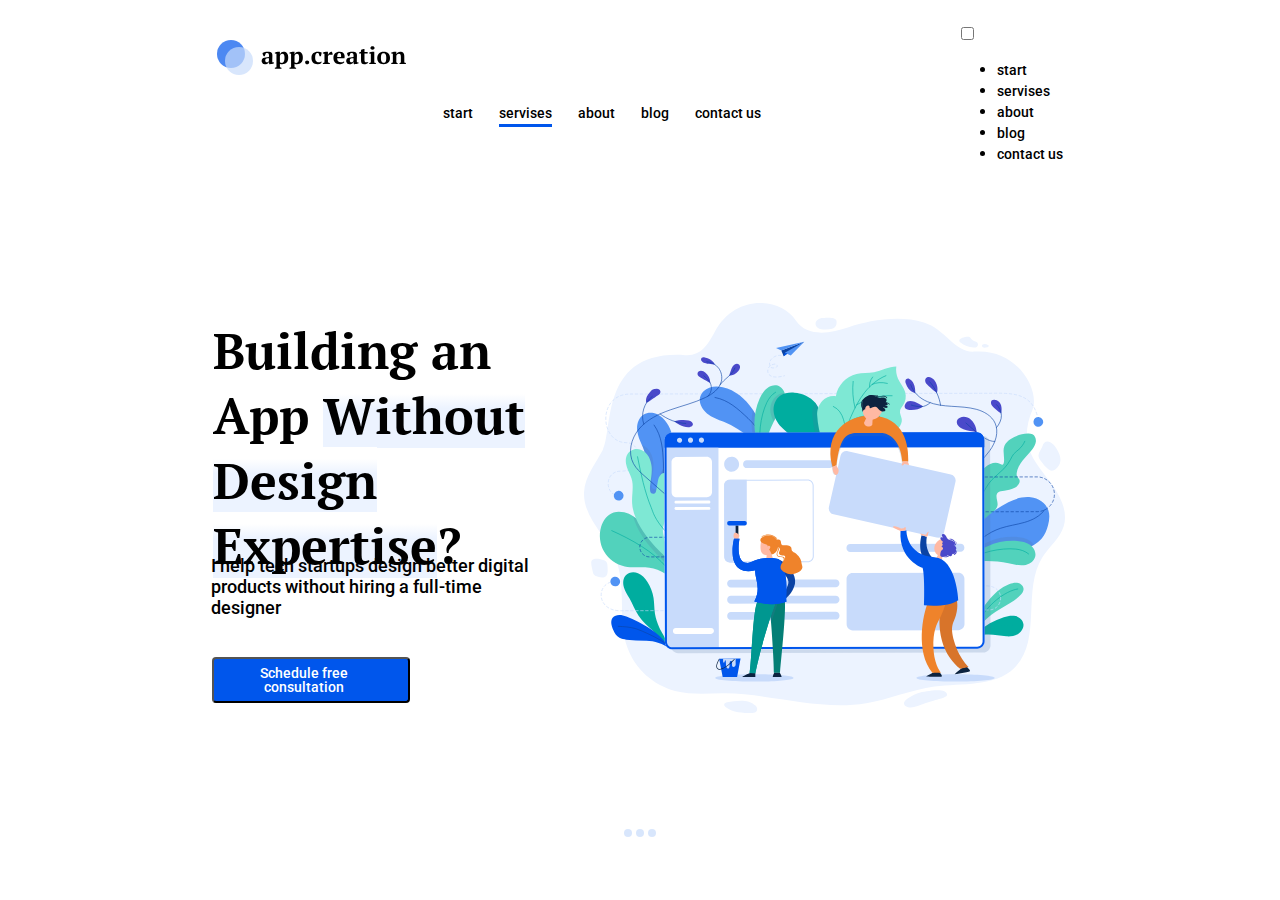
==== index.html @ aef965c9 "Пара" ====
<!DOCTYPE html>
<html lang="en">
     <head>
        <meta charset="UTF-8">
        <title>index.html</title>
        <meta name="viewport" content="width=device-width, initial-scale=1">
        <link rel="stуlesheet" href="./fonts.css">
        <link rel="preconnect" href="https://fonts.googleapis.com">
        <link rel="preconnect" href="https://fonts.gstatic.com" crossorigin>
        <link href="https://fonts.googleapis.com/css2?family=PT+Serif:wght@700&display=swap" rel="stylesheet">  
        <link href="https://fonts.googleapis.com/css2?family=Roboto:wght@400;500&display=swap" rel="stylesheet">
        <link rel="stylesheet" href="./styles.css">
     </head>
<body>
       <div class="wrapper">
        <header class="header">
          <div class="logo"></div>
           <nav class="menu">
            <a class="menu__item" href="#">start</a>
            <a class="menu__item menu__item_active" href="#">servises</a>
            <a class="menu__item" href="#">about</a>
            <a class="menu__item" href="#">blog</a>
            <a class="menu__item" href="#">contact us</a>
        </nav>
       <div class="container"></div>
       <div class="hamburger-menu">
            <input id="menu__toggle" type="checkbox" />
            <label class="menu__btn" for="menu__toggle">
              <span></span>
            </label>
         <ul class="menu__box">
            <li><a class="menu__item" href="#">start</a></li>
            <li><a class="menu__item" href="#">servises</a></li>
            <li><a class="menu__item" href="#">about</a></li>
            <li><a class="menu__item" href="#">blog</a></li>
            <li><a class="menu__item" href="#">contact us</a></li>
          </ul> 
          </div>
          </header>
      <section class="main">
                <h1 class="main__title"> 
                    Building an App
                    <span class="main__title-text_highlight">
                        Without Design Expertise</span>?
                </h1>
                <p class="main__subtitle">I help tech startups design better digital products without hiring a full-time designer</p>
                <button class="main__button">Schedule free consultation</button>
            </main>
          </section>
         <div class="points"></div>
    </div>
    </div>
    </body>
</html>
---- fonts.css ----
@font-face {
    font-family: 'pt_serifbold';
    src: url('fonts/ptserif-bold-webfont.woff') format('woff');
    font-weight: normal;
    font-style: normal;
    
}
---- styles.css ----
body {
  margin: 0;
}

.container { 
overflow: hidden; 
}

element.stules {
  width: 32px;
  height: 198px;
  margin: 0 auto;
  margin-bottom: 0;
}

.wrapper {
  margin: 0 auto;
  width: 79.5%;
  font-family: Roboto;
}

.header {
  display: flex;
  padding: 40px 0px;
  justify-content: space-between;
  margin-bottom: 27px;
}

.logo {
  width: 190px;
  height: 35px;
  background: url('img/logo.svg');
}


.menu {
  display: flex;
  align-items: center;
} 

.menu__item {
  position: relative;
  margin-right: 27px;
  left: 0;
  font: 500 18px/21px Roboto, arial, helvetica, sans-serif;
  color: #000;
  text-decoration: none;
}

.menu__item:last-child {
  margin: 0;
  margin-right: 4px;
}

.menu__item_active::after {
  position: absolute;
  display: block;
  content: "";
  width: 100%;
  height: 3px;
  background: #0056EC;
}

.menu__item:after {
  position: absolute;
  display: block;
  content: "";
  height: 3px;
  background: #0056EC;
  opacity: 0;
  transition: opacity .5s;
}

.menu__item:hover {
  opacity: 0.5;
}

.menu__item:hover:after, .menu__item_active:after {
  opacity: 1;
}

.main {
  background: 98.5% 0 url(img/mainimg.svg);
  background-repeat: no-repeat;
  padding-right: 58.8%;
  width: 42%;
  height: 657px;
}

.main__title {
  margin: 0;
  font: 700 66px/87px PT Serif, arial, helvetica, sans-serif;
  padding: 74px 0 76px;
  height: 220px;
}

.main__subtitle {
  margin: 0;
  margin-top: 5px;
  width: 66%;
  font-size: 22px;
  line-height: 26px;
  font: 400 22px/23px Roboto, arial, helvetica, sans-serif;
}

.main__title-text_highlight {
  background: linear-gradient(to top, rgb(236 243 255) 0%, rgb(236 243 255) 60%, rgb(255 255 255) 82% 100%);
}

.main__button {
  margin-bottom: 0;
  display: inline-block;
  font: 500 18px/14px Roboto, arial, helvetica, sans-serif;
  color: #fff;
  background: #0056EC;
  padding: 6px 32px 6px 22px;
  text-decoration: none; 
  border-radius: 4px;
  margin:41px -3px;
  height: 62px;
}

.points {
  width: 32px;
  height: 8px;
  margin: 0 auto;
  margin-top: 134px;
  background: center no-repeat url(img/group.svg);
}

@media (max-width: 1366px) {
 
  .wrapper {
    margin: 0 auto;
    width: 85.5%;
    font-family: Roboto;
}

 .header {
    display: flex;
    padding: 24px 0 0px;
    justify-content: space-between;
    margin-bottom: 122px;
        
  }
 
  .menu {
    display: none;
    align-items: center;
  } 

   .logo {
     display: block;
     margin-left: 124px;
     margin-top: 16px;
  }

    .menu {
    display: flex;
    align-items: center;
  } 
    
    .menu__item {
      position: relative;
      margin-right: 26px;
      margin-top: 22px;
      left: 0;
      font: 500 14px/21px Roboto, arial, helvetica, sans-serif;
      color: #000;
      text-decoration: none;
   }
    
    .menu__item:last-child {
      margin: 0;
      margin-right: 124px;
      margin-top: 22px;
    }
    
    .menu__item_active::after {
      position: absolute;
      display: block;
      content: "";
      width: 100%;
      height: 3px;
      background: #0056EC;
    }
    
    .menu__item:after {
      position: absolute;
      display: block;
      content: "";
      /* width: 100%; */
      height: 3px;
      background: #0056EC;
      opacity: 0;
      transition: opacity .5s;
    
    }
    .menu__item:hover {
      opacity: 0.5;
    }
    
    .menu__item:hover:after, .menu__item_active:after {
      opacity: 1;
    }

    .main {
      background: 88.5% 0 url(img/mainimg.svg);
      background-repeat: no-repeat;
      background-size: 38.6%;
      padding-right: 71.8%;
      margin-top: 118px;
      margin-left: -186px;
      height: 434px;
    }

   .main__title {
      margin: 0;
      font: 700 50px/65px PT Serif, arial, helvetica, sans-serif;
      padding: 15px 0 0;
      height: 120px;
      margin-top: 58px;
      margin-left: 306px;
      width: 80%;
    
    }

    .main__subtitle {
      margin: 0;
      margin-top: 117px;
      margin-left: 304px;
     width: 72%;
     font-size: 22px;
     line-height: 26px;
     font: 500 18px/21px Roboto, arial, helvetica, sans-serif;
  }

  .main__title-text_highlight {
    background: linear-gradient(to top, rgb(236 243 255) 0%, rgb(236 243 255) 60%, rgb(255 255 255) 82% 100%);
}

  .main__button {
    margin-bottom: 0;
    
    display: inline-block;
    font: 500 14px/14px Roboto, arial, helvetica, sans-serif;
    color: #fff;
    background: #0056EC;
    padding: 6px 26px 6px 12px;
    text-decoration: none; 
    border-radius: 4px;
    margin:39px -44px;
    margin-left: 305px;
    height: 46px;
  }
  
  .points {
    width: 32px;
    height: 8px;
    margin: 0 auto;
    margin-top: 92px;
    background: center no-repeat url(img/group.svg);
  }
  
}

@media (max-width: 1024px) {
  .menu {
       display: none;
       align-items: center;
   } 

   .wrapper {
    margin: 0 auto;
    width: 85.5%;
    font-family: Roboto;
}

  .header {
    display: flex;
    padding: 24px 0 0px;
    justify-content: space-between;
    margin-bottom: 10px;
        
   }
 
  .logo {
    display: block;
    background-size: 100%;
    background-repeat: no-repeat;
    margin-left: -28px;
    margin-top: 17px; 
    }

     .menu {
      display: flex;
      align-items: center;
    } 
    
    .menu__item {
      position: relative;
      margin-right: 20px;
      margin-top: 17px;
      left: 0;
      font: 500 16px/21px Roboto, arial, helvetica, sans-serif;
      color: #000;
      text-decoration: none;
    }
    
    .menu__item:last-child {
      margin: 0;
      margin-right: -38px;
      margin-top: 17px;
    }
    
    .menu__item_active::after {
      position: absolute;
      display: block;
      content: "";
      width: 100%;
      height: 3px;
      background: #0056EC;
    }
    
    .menu__item:after {
      position: absolute;
      display: block;
      content: "";
      /* width: 100%; */
      height: 3px;
      background: #0056EC;
      opacity: 0;
      transition: opacity .5s;
    
    }
    .menu__item:hover {
      opacity: 0.5;
    }
    
    .menu__item:hover:after, .menu__item_active:after {
      opacity: 1;
    }

    .main {
      background: 88.5% 0 url(img/mainimg.svg);
      background-repeat: no-repeat;
      background-size: 52.4%;
      padding-right: 71.8%;
      margin-top: 118px;
      margin-left: -28px;
      height: 434px;
    }

   .main__title {
      margin: 0;
      font: 700 50px/66px PT Serif, arial, helvetica, sans-serif;
      padding: 18px 0 0 0;
      height: 20px;
      margin-top: 118px;
      margin-left: 3px;
      width: 120%;
    
    }

    .main__subtitle {
      margin: 0;
      margin-top: 218px;
      margin-left: 0px;
      width: 96.8%;
      font-size: 18px;
      line-height: 26px;
      font: 500 18px/20px Roboto, arial, helvetica, sans-serif;
  }

  .main__title-text_highlight {
    background: linear-gradient(to top, rgb(236 243 255) 0%, rgb(236 243 255) 60%, rgb(255 255 255) 82% 100%);
}

  .main__button {
    margin-bottom: 0;
    
    display: inline-block;
    font: 500 13.6px/14px Roboto, arial, helvetica, sans-serif;
    color: #fff;
    background: #0056EC;
    padding: 2px 0 0 0;
    text-decoration: none; 
    border-radius: 4px;
    margin:39px 0;
    margin-left: 0;
    height: 44px;
    width: 57%;
  }
  
  .points {
    width: 32px;
    height: 8px;
    margin: 0 auto;
    margin-top: 90px;
    margin-left: 420px;
    background: center no-repeat url(img/group.svg);
  }
  
}

  @media (max-width: 768px) {
    .menu {
         display: none;
     } 

     /*скрываем чекбокс */ 
     #menu__toggle {
       opacity: 0;
     }
      
  /*стилизуем кнопку */ 
   .menu__btn {
    display: flex;  /*используем flex для центрирования содержимого */
    align-items: center;  /* центрируем содержимое кнопки */ 
    position: fixed;
    top: 24px;
    left: 708px;
    width: 26px;
    height: 26px;
    cursor: pointer;
    z-index: 1; 
  }
  /*добавляем "гамбургер" */
  .menu__btn > span,
  .menu__btn > span::before,
  .menu__btn > span::after {
    display: block;
    position: absolute;
    width: 100%;
    height: 3px;
    background-color: #6509fa;
  }
  .menu__btn > span::before {
    content: '';
    top: -8px;
  }
  .menu__btn > span::after {
    content: '';
    top: 8px;
  }

  /* контейнер меню */
.menu__box {
  display: block;
  position: fixed;
  visibility: hidden;
  top: 0;
  margin-right: 50px;
  left: -100%;
  width: 230px;
  height: 100%;
  margin: 0;
  padding: 50px 30px;
  list-style: none;
  text-align: center;
  background-color: #ECEFF1;
  box-shadow: 1px 0px 1px 4px rgba(67, 10, 0, 0.2);
}

/* элементы меню */
.menu__item {
  display: block;
  padding: 12px 30px 10px 10px;
  color: #933;
  font-family: 'Roboto', sans-serif;
  font-size: 30px;
  font-weight: 600;
  text-decoration: none;
}
.menu__item:hover {
  background-color: #CFD8DC;
}

#menu__toggle:checked ~ .menu__btn > span {
  transform: rotate(45deg);
}
#menu__toggle:checked ~ .menu__btn > span::before {
  top: 0;
  transform: rotate(0);
}
#menu__toggle:checked ~ .menu__btn > span::after {
  top: 0;
  transform: rotate(90deg);
}
#menu__toggle:checked ~ .menu__box {
  visibility: visible;
  left: 0;
}

     .wrapper {
      margin: 0 auto;
      width: 85.5%;
      font-family: Roboto;
  }
  
    .header {
      display: flex;
      padding: 4px 0 0px;
      justify-content: space-between;
      margin-bottom: 10px; /* Изменение */
          
     }
   
    .logo {
      display: block;
  
      background-size: 100%;
      background-repeat: no-repeat;
      margin-left: -28px;
      margin-top: 17px;
      }
  
      .main {
        background: 88.5% 0 url(img/mainimg.svg);
        background-repeat: no-repeat;
        background-size: 46%;
        padding-right: 71.8%;
        margin-top: 78px;
        margin-left: -28px;
        height: 434px;
      }
  
     .main__title {
        margin: 0;
        font: 700 35px/46px PT Serif, arial, helvetica, sans-serif;
        padding: 10px 0 0 0;
        height: 10px;
        margin-top: 58px;
        margin-left: 3px;
        width: 100%;
      
      }
  
      .main__subtitle {
        margin: 0;
        margin-top: 158px;
        margin-left: 0px;
        width: 96.8%;
        font-size: 18px;
        line-height: 26px;
        font: 500 13px/20px Roboto, arial, helvetica, sans-serif;
    }
  
    .main__title-text_highlight {
      background: linear-gradient(to top, rgb(236 243 255) 0%, rgb(236 243 255) 60%, rgb(255 255 255) 82% 100%);
  }
  
    .main__button {
      margin-bottom: 0;
      
      display: inline-block;
      font: 500 13.6px/14px Roboto, arial, helvetica, sans-serif;
      color: #fff;
      background: #0056EC;
      padding: 2px 0 0 0;
      text-decoration: none; 
      border-radius: 4px;
      margin:39px 0;
      margin-left: 0;
      height: 44px;
      width: 67%;
    }
    
    .points {
      width: 32px;
      height: 8px;
      margin: 0 auto;
      margin-top: 90px;
      margin-left: 420px;
      background: center no-repeat url(img/group.svg);
    }
    
  }

@media (max-width: 375px) {
 .menu {
      display: none;
      align-items: center;
  } 

 /*скрываем чекбокс */ 
#menu__toggle {
  opacity: 0;
}

/* стилизуем кнопку */ 
.menu__btn {
  display: flex; /* используем flex для центрирования содержимого */
  align-items: center;  /* центрируем содержимое кнопки */ 
  position: fixed;
  top: 24px;
  left: 326px;
  width: 26px;
  height: 26px;
  cursor: pointer;
  z-index: 1;
}

/* добавляем "гамбургер" */
.menu__btn > span,
.menu__btn > span::before,
.menu__btn > span::after {
  display: block;
  position: absolute;
  width: 100%;
  height: 3px;
  background-color: #6509fa;
}

.menu__btn > span::before {
  content: '';
  top: -8px;

}

.menu__btn > span::after {
  content: '';
  top: 8px;
}

/* контейнер меню */
.menu__box {
  display: block;
  position: fixed;
  visibility: hidden;
  top: 0;
  left: -100%;
  width: 300px;
  height: 60%;
  margin: 0;
  padding: 60px 0;
  list-style: none;
  text-align: center;
  background-color: #ECEFF1;
  box-shadow: 1px 0px 6px rgba(0, 0, 0, .2);
}

.menu__item {
  display: block;
  padding: 12px 120px 10px 10px;
  color: #333;
  font-family: 'Roboto', sans-serif;
  font-size: 30px;
  font-weight: 500;
  text-decoration: none;
  left: 37px;
}

.menu__item:hover {
  background-color: #CFD8DC;
}

#menu__toggle:checked ~ .menu__btn > span {
  transform: rotate(45deg);
}
#menu__toggle:checked ~ .menu__btn > span::before {
  top: 0;
  transform: rotate(0);
}
#menu__toggle:checked ~ .menu__btn > span::after {
  top: 0;
  transform: rotate(90deg);
}
#menu__toggle:checked ~ .menu__box {
  visibility: visible;
  left: 0;
}

  .wrapper {
      margin: 0 auto;
      width: 95.5%;
      font-family: Roboto;
  }

  .header {
      display: flex;
      padding: 24px 0 0px;
      justify-content: space-between;
      margin-bottom: 28px;
     }

  .logo {
      width: 190px;
      height: 35px;
      background: url('img/logocr.svg');
      background-repeat: no-repeat;
      margin-left: 15px;
    }
  
   .main {
      text-align: center;
      background: url(img/mainimg.svg);
      padding: 74% 0 0;
      background-repeat: no-repeat;
      background-position: top center;
      background-size: 76%;
      margin-top: 28px;
      padding-right: 36.2%;
      margin-left: -5px;
      width: 239px;
      height: 280px;
    }
      .main__title {
          margin-bottom: 44px;
          padding: 74% 0 0;
          font: bold 30px/39px PT Serif, arial, helvetica, sans-serif;
          padding: 0px 51px 32px 57px;
          margin-top: -4px;
          margin-left: -10px;
          width: 280px;
          height: 32px;
      }
      
      .main__subtitle {
          margin-bottom: 25px;
          margin-top: 0px;
          width: 100%;
          padding: 41px 47px 0 67px;
          font-size: 22px;
          line-height: 26px;
          font: 500 16px/19px Roboto, arial, helvetica, sans-serif;
      }
      
      .main__title-text_highlight {
          background: linear-gradient(to top, rgb(236 243 255) 0%, rgb(236 243 255) 60%, rgb(255 255 255) 82% 100%);
      }
      
      .main__button {
          margin-bottom: 0;
          padding: 74% 0 0;
          font: 400 14px/16px Roboto, arial, helvetica, sans-serif;
          color: #fff;
          background: #0056EC;
          padding: 6px 24px 6px 14px;
          text-decoration: none; 
          border-radius: 4px;
          margin: 0 -9px;
          height: 42px;
          position: relative;
          top:2px; 
          left: 65px;
      }
      
      .points {
          display: none
      }
   
  }
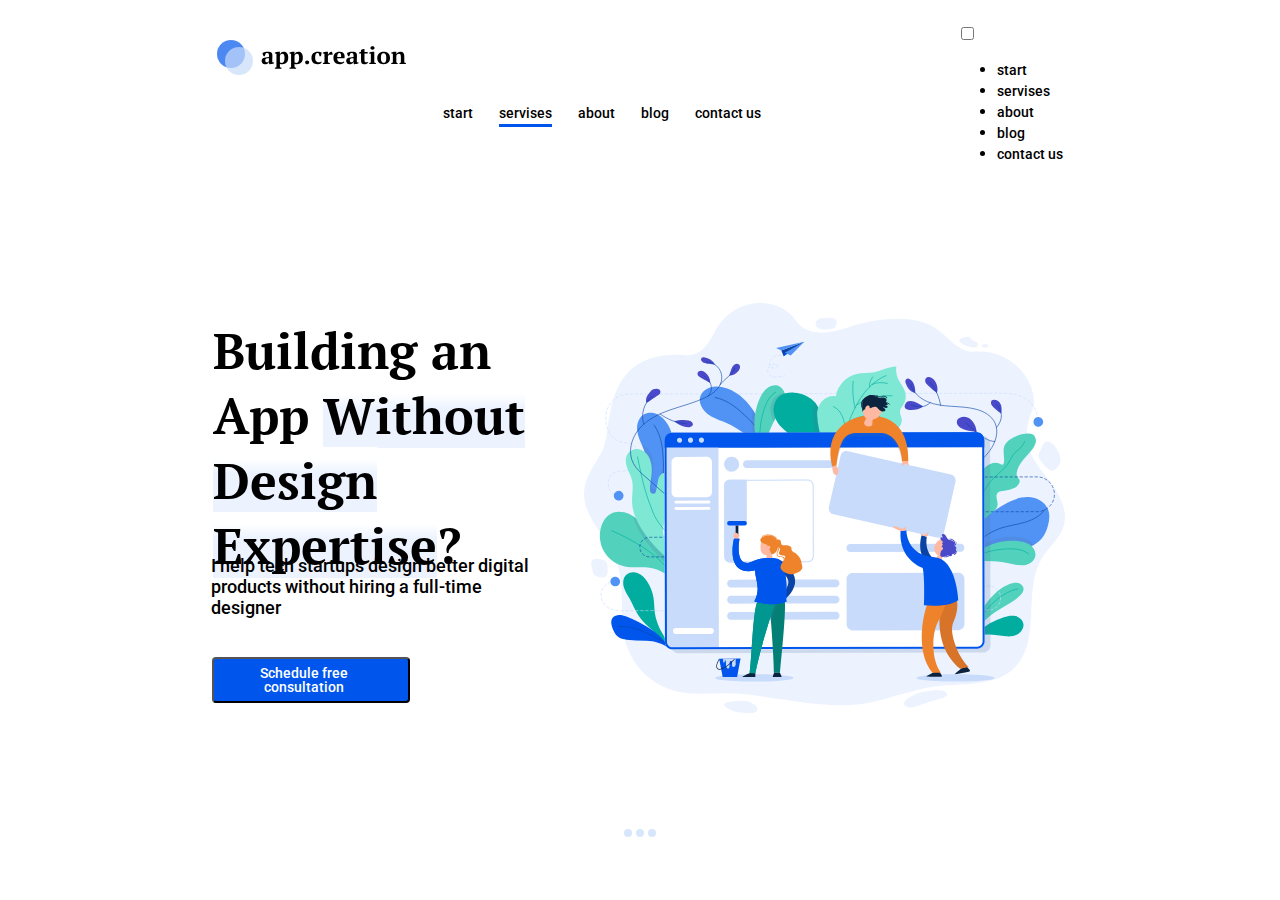
==== commit f42ab948: "Update index.html" ====
--- a/index.html
+++ b/index.html
@@ -28,7 +28,7 @@
             <label class="menu__btn" for="menu__toggle">
               <span></span>
             </label>
-         <ul class="menu__box">
+         <ul class="menu__box ">
             <li><a class="menu__item" href="#">start</a></li>
             <li><a class="menu__item" href="#">servises</a></li>
             <li><a class="menu__item" href="#">about</a></li>
--- a/styles.css
+++ b/styles.css
@@ -584,7 +584,7 @@
   } 
 
  /*скрываем чекбокс */ 
-#menu__toggle {
+    #menu__toggle {
   opacity: 0;
 }
 
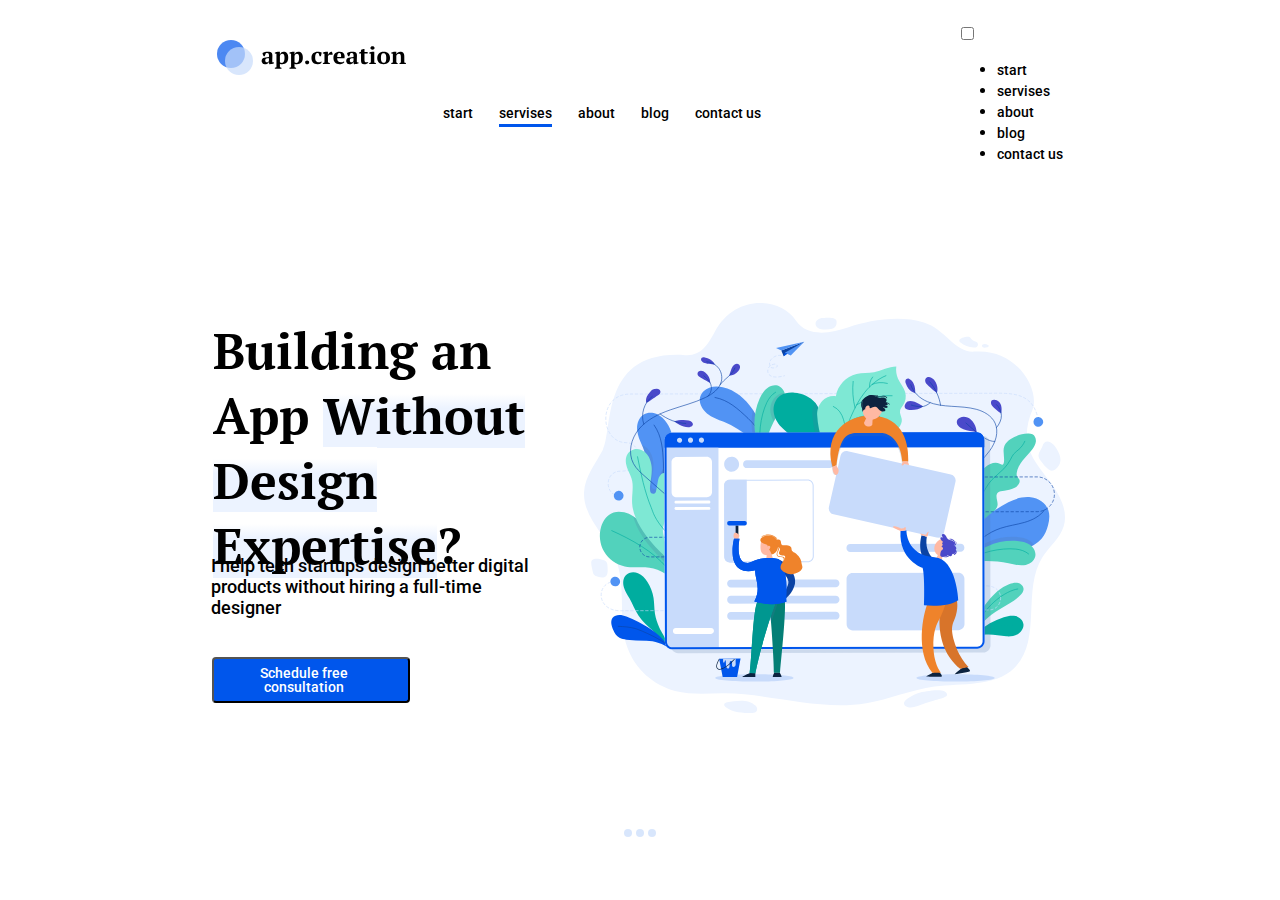
==== commit 9e69ac5d: "Update index.html" ====
--- a/index.html
+++ b/index.html
@@ -28,7 +28,7 @@
             <label class="menu__btn" for="menu__toggle">
               <span></span>
             </label>
-         <ul class="menu__box ">
+         <ul class="menu__box">
             <li><a class="menu__item" href="#">start</a></li>
             <li><a class="menu__item" href="#">servises</a></li>
             <li><a class="menu__item" href="#">about</a></li>
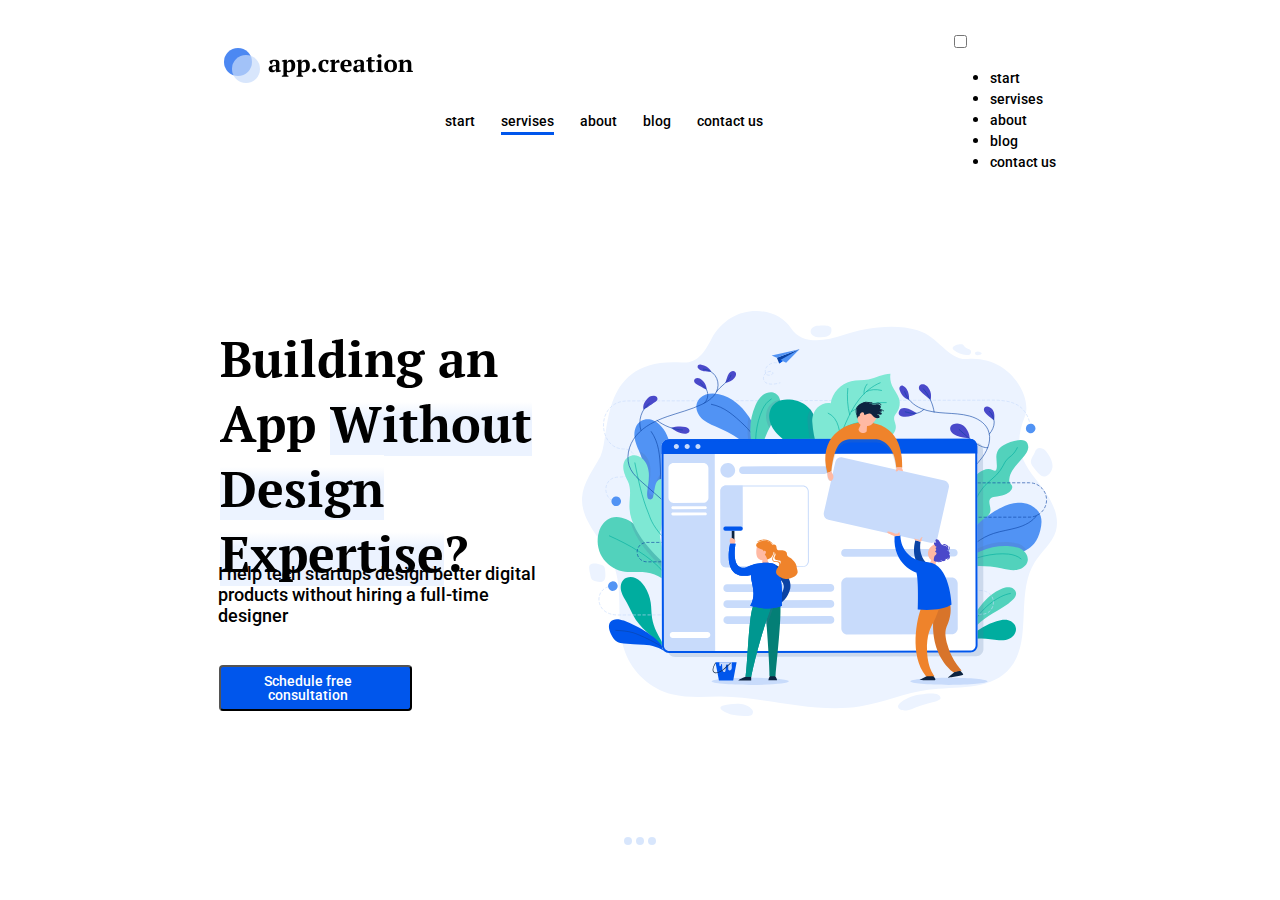
==== commit 18e73f69: "111" ====
--- a/index.html
+++ b/index.html
@@ -1,7 +1,7 @@
 <!DOCTYPE html>
 <html lang="en">
      <head>
-        <meta charset="UTF-8">
+       <meta charset="UTF-8">
         <title>index.html</title>
         <meta name="viewport" content="width=device-width, initial-scale=1">
         <link rel="stуlesheet" href="./fonts.css">
@@ -36,7 +36,7 @@
             <li><a class="menu__item" href="#">contact us</a></li>
           </ul> 
           </div>
-          </header>
+         </header>
       <section class="main">
                 <h1 class="main__title"> 
                     Building an App
--- a/fonts.css
+++ b/fonts.css
@@ -3,5 +3,25 @@
     src: url('fonts/ptserif-bold-webfont.woff') format('woff');
     font-weight: normal;
     font-style: normal;
-    
+}
+
+@font-face {
+    font-family: 'pt_serifbold_italic';
+    src: url('ptserif-bolditalic-webfont.woff') format('woff');
+    font-weight: normal;
+    font-style: normal;
+}
+@font-face {
+    font-family: 'pt_serifitalic';
+    src: url('ptserif-italic-webfont.woff') format('woff');
+    font-weight: normal;
+    font-style: normal;
+
+}
+
+@font-face {
+    font-family: 'pt_serifregular';
+    src: url('ptserif-regular-webfont.woff') format('woff');
+    font-weight: normal;
+    font-style: normal;
 }--- a/styles.css
+++ b/styles.css
@@ -1,753 +1,754 @@
-body {
-  margin: 0;
-}
-
-.container { 
-overflow: hidden; 
-}
-
-element.stules {
-  width: 32px;
-  height: 198px;
-  margin: 0 auto;
-  margin-bottom: 0;
-}
-
-.wrapper {
-  margin: 0 auto;
-  width: 79.5%;
-  font-family: Roboto;
-}
-
-.header {
-  display: flex;
-  padding: 40px 0px;
-  justify-content: space-between;
-  margin-bottom: 27px;
-}
-
-.logo {
-  width: 190px;
-  height: 35px;
-  background: url('img/logo.svg');
-}
-
-
-.menu {
-  display: flex;
-  align-items: center;
-} 
-
-.menu__item {
-  position: relative;
-  margin-right: 27px;
-  left: 0;
-  font: 500 18px/21px Roboto, arial, helvetica, sans-serif;
-  color: #000;
-  text-decoration: none;
-}
-
-.menu__item:last-child {
-  margin: 0;
-  margin-right: 4px;
-}
-
-.menu__item_active::after {
-  position: absolute;
-  display: block;
-  content: "";
-  width: 100%;
-  height: 3px;
-  background: #0056EC;
-}
-
-.menu__item:after {
-  position: absolute;
-  display: block;
-  content: "";
-  height: 3px;
-  background: #0056EC;
-  opacity: 0;
-  transition: opacity .5s;
-}
-
-.menu__item:hover {
-  opacity: 0.5;
-}
-
-.menu__item:hover:after, .menu__item_active:after {
-  opacity: 1;
-}
-
-.main {
-  background: 98.5% 0 url(img/mainimg.svg);
-  background-repeat: no-repeat;
-  padding-right: 58.8%;
-  width: 42%;
-  height: 657px;
-}
-
-.main__title {
-  margin: 0;
-  font: 700 66px/87px PT Serif, arial, helvetica, sans-serif;
-  padding: 74px 0 76px;
-  height: 220px;
-}
-
-.main__subtitle {
-  margin: 0;
-  margin-top: 5px;
-  width: 66%;
-  font-size: 22px;
-  line-height: 26px;
-  font: 400 22px/23px Roboto, arial, helvetica, sans-serif;
-}
-
-.main__title-text_highlight {
-  background: linear-gradient(to top, rgb(236 243 255) 0%, rgb(236 243 255) 60%, rgb(255 255 255) 82% 100%);
-}
-
-.main__button {
-  margin-bottom: 0;
-  display: inline-block;
-  font: 500 18px/14px Roboto, arial, helvetica, sans-serif;
-  color: #fff;
-  background: #0056EC;
-  padding: 6px 32px 6px 22px;
-  text-decoration: none; 
-  border-radius: 4px;
-  margin:41px -3px;
-  height: 62px;
-}
-
-.points {
-  width: 32px;
-  height: 8px;
-  margin: 0 auto;
-  margin-top: 134px;
-  background: center no-repeat url(img/group.svg);
-}
-
-@media (max-width: 1366px) {
- 
-  .wrapper {
-    margin: 0 auto;
-    width: 85.5%;
-    font-family: Roboto;
-}
-
- .header {
-    display: flex;
-    padding: 24px 0 0px;
-    justify-content: space-between;
-    margin-bottom: 122px;
-        
-  }
- 
-  .menu {
-    display: none;
-    align-items: center;
-  } 
-
-   .logo {
-     display: block;
-     margin-left: 124px;
-     margin-top: 16px;
-  }
-
-    .menu {
-    display: flex;
-    align-items: center;
-  } 
-    
-    .menu__item {
-      position: relative;
-      margin-right: 26px;
-      margin-top: 22px;
-      left: 0;
-      font: 500 14px/21px Roboto, arial, helvetica, sans-serif;
-      color: #000;
-      text-decoration: none;
-   }
-    
-    .menu__item:last-child {
-      margin: 0;
-      margin-right: 124px;
-      margin-top: 22px;
-    }
-    
-    .menu__item_active::after {
-      position: absolute;
-      display: block;
-      content: "";
-      width: 100%;
-      height: 3px;
-      background: #0056EC;
-    }
-    
-    .menu__item:after {
-      position: absolute;
-      display: block;
-      content: "";
-      /* width: 100%; */
-      height: 3px;
-      background: #0056EC;
-      opacity: 0;
-      transition: opacity .5s;
-    
-    }
-    .menu__item:hover {
-      opacity: 0.5;
-    }
-    
-    .menu__item:hover:after, .menu__item_active:after {
-      opacity: 1;
-    }
-
-    .main {
-      background: 88.5% 0 url(img/mainimg.svg);
-      background-repeat: no-repeat;
-      background-size: 38.6%;
-      padding-right: 71.8%;
-      margin-top: 118px;
-      margin-left: -186px;
-      height: 434px;
-    }
-
-   .main__title {
-      margin: 0;
-      font: 700 50px/65px PT Serif, arial, helvetica, sans-serif;
-      padding: 15px 0 0;
-      height: 120px;
-      margin-top: 58px;
-      margin-left: 306px;
-      width: 80%;
-    
-    }
-
-    .main__subtitle {
-      margin: 0;
-      margin-top: 117px;
-      margin-left: 304px;
-     width: 72%;
-     font-size: 22px;
-     line-height: 26px;
-     font: 500 18px/21px Roboto, arial, helvetica, sans-serif;
-  }
-
-  .main__title-text_highlight {
-    background: linear-gradient(to top, rgb(236 243 255) 0%, rgb(236 243 255) 60%, rgb(255 255 255) 82% 100%);
-}
-
-  .main__button {
-    margin-bottom: 0;
-    
-    display: inline-block;
-    font: 500 14px/14px Roboto, arial, helvetica, sans-serif;
-    color: #fff;
-    background: #0056EC;
-    padding: 6px 26px 6px 12px;
-    text-decoration: none; 
-    border-radius: 4px;
-    margin:39px -44px;
-    margin-left: 305px;
-    height: 46px;
-  }
-  
-  .points {
-    width: 32px;
-    height: 8px;
-    margin: 0 auto;
-    margin-top: 92px;
-    background: center no-repeat url(img/group.svg);
-  }
-  
-}
-
-@media (max-width: 1024px) {
-  .menu {
-       display: none;
-       align-items: center;
-   } 
-
-   .wrapper {
-    margin: 0 auto;
-    width: 85.5%;
-    font-family: Roboto;
-}
-
-  .header {
-    display: flex;
-    padding: 24px 0 0px;
-    justify-content: space-between;
-    margin-bottom: 10px;
-        
-   }
- 
-  .logo {
-    display: block;
-    background-size: 100%;
-    background-repeat: no-repeat;
-    margin-left: -28px;
-    margin-top: 17px; 
-    }
-
-     .menu {
-      display: flex;
-      align-items: center;
-    } 
-    
-    .menu__item {
-      position: relative;
-      margin-right: 20px;
-      margin-top: 17px;
-      left: 0;
-      font: 500 16px/21px Roboto, arial, helvetica, sans-serif;
-      color: #000;
-      text-decoration: none;
-    }
-    
-    .menu__item:last-child {
-      margin: 0;
-      margin-right: -38px;
-      margin-top: 17px;
-    }
-    
-    .menu__item_active::after {
-      position: absolute;
-      display: block;
-      content: "";
-      width: 100%;
-      height: 3px;
-      background: #0056EC;
-    }
-    
-    .menu__item:after {
-      position: absolute;
-      display: block;
-      content: "";
-      /* width: 100%; */
-      height: 3px;
-      background: #0056EC;
-      opacity: 0;
-      transition: opacity .5s;
-    
-    }
-    .menu__item:hover {
-      opacity: 0.5;
-    }
-    
-    .menu__item:hover:after, .menu__item_active:after {
-      opacity: 1;
-    }
-
-    .main {
-      background: 88.5% 0 url(img/mainimg.svg);
-      background-repeat: no-repeat;
-      background-size: 52.4%;
-      padding-right: 71.8%;
-      margin-top: 118px;
-      margin-left: -28px;
-      height: 434px;
-    }
-
-   .main__title {
-      margin: 0;
-      font: 700 50px/66px PT Serif, arial, helvetica, sans-serif;
-      padding: 18px 0 0 0;
-      height: 20px;
-      margin-top: 118px;
-      margin-left: 3px;
-      width: 120%;
-    
-    }
-
-    .main__subtitle {
-      margin: 0;
-      margin-top: 218px;
-      margin-left: 0px;
-      width: 96.8%;
-      font-size: 18px;
-      line-height: 26px;
-      font: 500 18px/20px Roboto, arial, helvetica, sans-serif;
-  }
-
-  .main__title-text_highlight {
-    background: linear-gradient(to top, rgb(236 243 255) 0%, rgb(236 243 255) 60%, rgb(255 255 255) 82% 100%);
-}
-
-  .main__button {
-    margin-bottom: 0;
-    
-    display: inline-block;
-    font: 500 13.6px/14px Roboto, arial, helvetica, sans-serif;
-    color: #fff;
-    background: #0056EC;
-    padding: 2px 0 0 0;
-    text-decoration: none; 
-    border-radius: 4px;
-    margin:39px 0;
-    margin-left: 0;
-    height: 44px;
-    width: 57%;
-  }
-  
-  .points {
-    width: 32px;
-    height: 8px;
-    margin: 0 auto;
-    margin-top: 90px;
-    margin-left: 420px;
-    background: center no-repeat url(img/group.svg);
-  }
-  
-}
-
-  @media (max-width: 768px) {
-    .menu {
-         display: none;
-     } 
-
-     /*скрываем чекбокс */ 
-     #menu__toggle {
-       opacity: 0;
-     }
-      
-  /*стилизуем кнопку */ 
-   .menu__btn {
-    display: flex;  /*используем flex для центрирования содержимого */
-    align-items: center;  /* центрируем содержимое кнопки */ 
-    position: fixed;
-    top: 24px;
-    left: 708px;
-    width: 26px;
-    height: 26px;
-    cursor: pointer;
-    z-index: 1; 
-  }
-  /*добавляем "гамбургер" */
-  .menu__btn > span,
-  .menu__btn > span::before,
-  .menu__btn > span::after {
-    display: block;
-    position: absolute;
-    width: 100%;
-    height: 3px;
-    background-color: #6509fa;
-  }
-  .menu__btn > span::before {
-    content: '';
-    top: -8px;
-  }
-  .menu__btn > span::after {
-    content: '';
-    top: 8px;
-  }
-
-  /* контейнер меню */
-.menu__box {
-  display: block;
-  position: fixed;
-  visibility: hidden;
-  top: 0;
-  margin-right: 50px;
-  left: -100%;
-  width: 230px;
-  height: 100%;
-  margin: 0;
-  padding: 50px 30px;
-  list-style: none;
-  text-align: center;
-  background-color: #ECEFF1;
-  box-shadow: 1px 0px 1px 4px rgba(67, 10, 0, 0.2);
-}
-
-/* элементы меню */
-.menu__item {
-  display: block;
-  padding: 12px 30px 10px 10px;
-  color: #933;
-  font-family: 'Roboto', sans-serif;
-  font-size: 30px;
-  font-weight: 600;
-  text-decoration: none;
-}
-.menu__item:hover {
-  background-color: #CFD8DC;
-}
-
-#menu__toggle:checked ~ .menu__btn > span {
-  transform: rotate(45deg);
-}
-#menu__toggle:checked ~ .menu__btn > span::before {
-  top: 0;
-  transform: rotate(0);
-}
-#menu__toggle:checked ~ .menu__btn > span::after {
-  top: 0;
-  transform: rotate(90deg);
-}
-#menu__toggle:checked ~ .menu__box {
-  visibility: visible;
-  left: 0;
-}
-
-     .wrapper {
-      margin: 0 auto;
-      width: 85.5%;
-      font-family: Roboto;
-  }
-  
-    .header {
-      display: flex;
-      padding: 4px 0 0px;
-      justify-content: space-between;
-      margin-bottom: 10px; /* Изменение */
-          
-     }
-   
-    .logo {
-      display: block;
-  
-      background-size: 100%;
-      background-repeat: no-repeat;
-      margin-left: -28px;
-      margin-top: 17px;
-      }
-  
-      .main {
-        background: 88.5% 0 url(img/mainimg.svg);
-        background-repeat: no-repeat;
-        background-size: 46%;
-        padding-right: 71.8%;
-        margin-top: 78px;
-        margin-left: -28px;
-        height: 434px;
-      }
-  
-     .main__title {
-        margin: 0;
-        font: 700 35px/46px PT Serif, arial, helvetica, sans-serif;
-        padding: 10px 0 0 0;
-        height: 10px;
-        margin-top: 58px;
-        margin-left: 3px;
-        width: 100%;
-      
-      }
-  
-      .main__subtitle {
-        margin: 0;
-        margin-top: 158px;
-        margin-left: 0px;
-        width: 96.8%;
-        font-size: 18px;
-        line-height: 26px;
-        font: 500 13px/20px Roboto, arial, helvetica, sans-serif;
-    }
-  
-    .main__title-text_highlight {
-      background: linear-gradient(to top, rgb(236 243 255) 0%, rgb(236 243 255) 60%, rgb(255 255 255) 82% 100%);
-  }
-  
-    .main__button {
-      margin-bottom: 0;
-      
-      display: inline-block;
-      font: 500 13.6px/14px Roboto, arial, helvetica, sans-serif;
-      color: #fff;
-      background: #0056EC;
-      padding: 2px 0 0 0;
-      text-decoration: none; 
-      border-radius: 4px;
-      margin:39px 0;
-      margin-left: 0;
-      height: 44px;
-      width: 67%;
-    }
-    
-    .points {
-      width: 32px;
-      height: 8px;
-      margin: 0 auto;
-      margin-top: 90px;
-      margin-left: 420px;
-      background: center no-repeat url(img/group.svg);
-    }
-    
-  }
-
-@media (max-width: 375px) {
- .menu {
-      display: none;
-      align-items: center;
-  } 
-
- /*скрываем чекбокс */ 
-    #menu__toggle {
-  opacity: 0;
-}
-
-/* стилизуем кнопку */ 
-.menu__btn {
-  display: flex; /* используем flex для центрирования содержимого */
-  align-items: center;  /* центрируем содержимое кнопки */ 
-  position: fixed;
-  top: 24px;
-  left: 326px;
-  width: 26px;
-  height: 26px;
-  cursor: pointer;
-  z-index: 1;
-}
-
-/* добавляем "гамбургер" */
-.menu__btn > span,
-.menu__btn > span::before,
-.menu__btn > span::after {
-  display: block;
-  position: absolute;
-  width: 100%;
-  height: 3px;
-  background-color: #6509fa;
-}
-
-.menu__btn > span::before {
-  content: '';
-  top: -8px;
-
-}
-
-.menu__btn > span::after {
-  content: '';
-  top: 8px;
-}
-
-/* контейнер меню */
-.menu__box {
-  display: block;
-  position: fixed;
-  visibility: hidden;
-  top: 0;
-  left: -100%;
-  width: 300px;
-  height: 60%;
-  margin: 0;
-  padding: 60px 0;
-  list-style: none;
-  text-align: center;
-  background-color: #ECEFF1;
-  box-shadow: 1px 0px 6px rgba(0, 0, 0, .2);
-}
-
-.menu__item {
-  display: block;
-  padding: 12px 120px 10px 10px;
-  color: #333;
-  font-family: 'Roboto', sans-serif;
-  font-size: 30px;
-  font-weight: 500;
-  text-decoration: none;
-  left: 37px;
-}
-
-.menu__item:hover {
-  background-color: #CFD8DC;
-}
-
-#menu__toggle:checked ~ .menu__btn > span {
-  transform: rotate(45deg);
-}
-#menu__toggle:checked ~ .menu__btn > span::before {
-  top: 0;
-  transform: rotate(0);
-}
-#menu__toggle:checked ~ .menu__btn > span::after {
-  top: 0;
-  transform: rotate(90deg);
-}
-#menu__toggle:checked ~ .menu__box {
-  visibility: visible;
-  left: 0;
-}
-
-  .wrapper {
-      margin: 0 auto;
-      width: 95.5%;
-      font-family: Roboto;
-  }
-
-  .header {
-      display: flex;
-      padding: 24px 0 0px;
-      justify-content: space-between;
-      margin-bottom: 28px;
-     }
-
-  .logo {
-      width: 190px;
-      height: 35px;
-      background: url('img/logocr.svg');
-      background-repeat: no-repeat;
-      margin-left: 15px;
-    }
-  
-   .main {
-      text-align: center;
-      background: url(img/mainimg.svg);
-      padding: 74% 0 0;
-      background-repeat: no-repeat;
-      background-position: top center;
-      background-size: 76%;
-      margin-top: 28px;
-      padding-right: 36.2%;
-      margin-left: -5px;
-      width: 239px;
-      height: 280px;
-    }
-      .main__title {
-          margin-bottom: 44px;
-          padding: 74% 0 0;
-          font: bold 30px/39px PT Serif, arial, helvetica, sans-serif;
-          padding: 0px 51px 32px 57px;
-          margin-top: -4px;
-          margin-left: -10px;
-          width: 280px;
-          height: 32px;
-      }
-      
-      .main__subtitle {
-          margin-bottom: 25px;
-          margin-top: 0px;
-          width: 100%;
-          padding: 41px 47px 0 67px;
-          font-size: 22px;
-          line-height: 26px;
-          font: 500 16px/19px Roboto, arial, helvetica, sans-serif;
-      }
-      
-      .main__title-text_highlight {
-          background: linear-gradient(to top, rgb(236 243 255) 0%, rgb(236 243 255) 60%, rgb(255 255 255) 82% 100%);
-      }
-      
-      .main__button {
-          margin-bottom: 0;
-          padding: 74% 0 0;
-          font: 400 14px/16px Roboto, arial, helvetica, sans-serif;
-          color: #fff;
-          background: #0056EC;
-          padding: 6px 24px 6px 14px;
-          text-decoration: none; 
-          border-radius: 4px;
-          margin: 0 -9px;
-          height: 42px;
-          position: relative;
-          top:2px; 
-          left: 65px;
-      }
-      
-      .points {
-          display: none
-      }
-   
-  }
+<<<<<<< HEAD
+body {
+  margin: 0;
+}
+
+.container { 
+overflow: hidden; 
+}
+
+element.stules {
+  width: 32px;
+  height: 198px;
+  margin: 0 auto;
+  margin-bottom: 0;
+}
+
+.wrapper {
+  margin: 0 auto;
+  width: 79.5%;
+  font-family: Roboto;
+}
+
+.header {
+  display: flex;
+  padding: 40px 0px;
+  justify-content: space-between;
+  margin-bottom: 27px;
+}
+
+.logo {
+  width: 190px;
+  height: 35px;
+  background: url('img/logo.svg');
+}
+
+
+.menu {
+  display: flex;
+  align-items: center;
+} 
+
+.menu__item {
+  position: relative;
+  margin-right: 27px;
+  left: 0;
+  font: 500 18px/21px Roboto, arial, helvetica, sans-serif;
+  color: #000;
+  text-decoration: none;
+}
+
+.menu__item:last-child {
+  margin: 0;
+  margin-right: 4px;
+}
+
+.menu__item_active::after {
+  position: absolute;
+  display: block;
+  content: "";
+  width: 100%;
+  height: 3px;
+  background: #0056EC;
+}
+
+.menu__item:after {
+  position: absolute;
+  display: block;
+  content: "";
+  height: 3px;
+  background: #0056EC;
+  opacity: 0;
+  transition: opacity .5s;
+}
+
+.menu__item:hover {
+  opacity: 0.5;
+}
+
+.menu__item:hover:after, .menu__item_active:after {
+  opacity: 1;
+}
+
+.main {
+  background: 98.5% 0 url(img/mainimg.svg);
+  background-repeat: no-repeat;
+  padding-right: 58.8%;
+  width: 42%;
+  height: 657px;
+}
+
+.main__title {
+  margin: 0;
+  font: 700 66px/87px PT Serif, arial, helvetica, sans-serif;
+  padding: 74px 0 76px;
+  height: 220px;
+}
+
+.main__subtitle {
+  margin: 0;
+  margin-top: 5px;
+  width: 66%;
+  font-size: 22px;
+  line-height: 26px;
+  font: 400 22px/23px Roboto, arial, helvetica, sans-serif;
+}
+
+.main__title-text_highlight {
+  background: linear-gradient(to top, rgb(236 243 255) 0%, rgb(236 243 255) 60%, rgb(255 255 255) 82% 100%);
+}
+
+.main__button {
+  margin-bottom: 0;
+  display: inline-block;
+  font: 500 18px/14px Roboto, arial, helvetica, sans-serif;
+  color: #fff;
+  background: #0056EC;
+  padding: 6px 32px 6px 22px;
+  text-decoration: none; 
+  border-radius: 4px;
+  margin:41px -3px;
+  height: 62px;
+}
+
+.points {
+  width: 32px;
+  height: 8px;
+  margin: 0 auto;
+  margin-top: 134px;
+  background: center no-repeat url(img/group.svg);
+}
+
+@media (max-width: 1366px) {
+ 
+  .wrapper {
+    margin: 0 auto;
+    width: 85.5%;
+    font-family: Roboto;
+}
+
+ .header {
+    display: flex;
+    padding: 24px 0 0px;
+    justify-content: space-between;
+    margin-bottom: 122px;
+        
+  }
+ 
+  .menu {
+    display: none;
+    align-items: center;
+  } 
+
+   .logo {
+     display: block;
+     margin-left: 124px;
+     margin-top: 16px;
+  }
+
+    .menu {
+    display: flex;
+    align-items: center;
+  } 
+    
+    .menu__item {
+      position: relative;
+      margin-right: 26px;
+      margin-top: 22px;
+      left: 0;
+      font: 500 14px/21px Roboto, arial, helvetica, sans-serif;
+      color: #000;
+      text-decoration: none;
+   }
+    
+    .menu__item:last-child {
+      margin: 0;
+      margin-right: 124px;
+      margin-top: 22px;
+    }
+    
+    .menu__item_active::after {
+      position: absolute;
+      display: block;
+      content: "";
+      width: 100%;
+      height: 3px;
+      background: #0056EC;
+    }
+    
+    .menu__item:after {
+      position: absolute;
+      display: block;
+      content: "";
+      /* width: 100%; */
+      height: 3px;
+      background: #0056EC;
+      opacity: 0;
+      transition: opacity .5s;
+    
+    }
+    .menu__item:hover {
+      opacity: 0.5;
+    }
+    
+    .menu__item:hover:after, .menu__item_active:after {
+      opacity: 1;
+    }
+
+    .main {
+      background: 88.5% 0 url(img/mainimg.svg);
+      background-repeat: no-repeat;
+      background-size: 38.6%;
+      padding-right: 71.8%;
+      margin-top: 118px;
+      margin-left: -186px;
+      height: 434px;
+    }
+
+   .main__title {
+      margin: 0;
+      font: 700 50px/65px PT Serif, arial, helvetica, sans-serif;
+      padding: 15px 0 0;
+      height: 120px;
+      margin-top: 58px;
+      margin-left: 306px;
+      width: 80%;
+    
+    }
+
+    .main__subtitle {
+      margin: 0;
+      margin-top: 117px;
+      margin-left: 304px;
+     width: 72%;
+     font-size: 22px;
+     line-height: 26px;
+     font: 500 18px/21px Roboto, arial, helvetica, sans-serif;
+  }
+
+  .main__title-text_highlight {
+    background: linear-gradient(to top, rgb(236 243 255) 0%, rgb(236 243 255) 60%, rgb(255 255 255) 82% 100%);
+}
+
+  .main__button {
+    margin-bottom: 0;
+    
+    display: inline-block;
+    font: 500 14px/14px Roboto, arial, helvetica, sans-serif;
+    color: #fff;
+    background: #0056EC;
+    padding: 6px 26px 6px 12px;
+    text-decoration: none; 
+    border-radius: 4px;
+    margin:39px -44px;
+    margin-left: 305px;
+    height: 46px;
+  }
+  
+  .points {
+    width: 32px;
+    height: 8px;
+    margin: 0 auto;
+    margin-top: 92px;
+    background: center no-repeat url(img/group.svg);
+  }
+  
+}
+
+@media (max-width: 1024px) {
+  .menu {
+       display: none;
+       align-items: center;
+   } 
+
+   .wrapper {
+    margin: 0 auto;
+    width: 85.5%;
+    font-family: Roboto;
+}
+
+  .header {
+    display: flex;
+    padding: 24px 0 0px;
+    justify-content: space-between;
+    margin-bottom: 10px;
+        
+   }
+ 
+  .logo {
+    display: block;
+    background-size: 100%;
+    background-repeat: no-repeat;
+    margin-left: -28px;
+    margin-top: 17px; 
+    }
+
+     .menu {
+      display: flex;
+      align-items: center;
+    } 
+    
+    .menu__item {
+      position: relative;
+      margin-right: 20px;
+      margin-top: 17px;
+      left: 0;
+      font: 500 16px/21px Roboto, arial, helvetica, sans-serif;
+      color: #000;
+      text-decoration: none;
+    }
+    
+    .menu__item:last-child {
+      margin: 0;
+      margin-right: -38px;
+      margin-top: 17px;
+    }
+    
+    .menu__item_active::after {
+      position: absolute;
+      display: block;
+      content: "";
+      width: 100%;
+      height: 3px;
+      background: #0056EC;
+    }
+    
+    .menu__item:after {
+      position: absolute;
+      display: block;
+      content: "";
+      /* width: 100%; */
+      height: 3px;
+      background: #0056EC;
+      opacity: 0;
+      transition: opacity .5s;
+    
+    }
+    .menu__item:hover {
+      opacity: 0.5;
+    }
+    
+    .menu__item:hover:after, .menu__item_active:after {
+      opacity: 1;
+    }
+
+    .main {
+      background: 88.5% 0 url(img/mainimg.svg);
+      background-repeat: no-repeat;
+      background-size: 52.4%;
+      padding-right: 71.8%;
+      margin-top: 118px;
+      margin-left: -28px;
+      height: 434px;
+    }
+
+   .main__title {
+      margin: 0;
+      font: 700 50px/66px PT Serif, arial, helvetica, sans-serif;
+      padding: 18px 0 0 0;
+      height: 20px;
+      margin-top: 118px;
+      margin-left: 3px;
+      width: 120%;
+    
+    }
+
+    .main__subtitle {
+      margin: 0;
+      margin-top: 218px;
+      margin-left: 0px;
+      width: 96.8%;
+      font-size: 18px;
+      line-height: 26px;
+      font: 500 18px/20px Roboto, arial, helvetica, sans-serif;
+  }
+
+  .main__title-text_highlight {
+    background: linear-gradient(to top, rgb(236 243 255) 0%, rgb(236 243 255) 60%, rgb(255 255 255) 82% 100%);
+}
+
+  .main__button {
+    margin-bottom: 0;
+    
+    display: inline-block;
+    font: 500 13.6px/14px Roboto, arial, helvetica, sans-serif;
+    color: #fff;
+    background: #0056EC;
+    padding: 2px 0 0 0;
+    text-decoration: none; 
+    border-radius: 4px;
+    margin:39px 0;
+    margin-left: 0;
+    height: 44px;
+    width: 57%;
+  }
+  
+  .points {
+    width: 32px;
+    height: 8px;
+    margin: 0 auto;
+    margin-top: 90px;
+    margin-left: 420px;
+    background: center no-repeat url(img/group.svg);
+  }
+  
+}
+
+  @media (max-width: 768px) {
+    .menu {
+         display: none;
+     } 
+
+     /*скрываем чекбокс */ 
+     #menu__toggle {
+       opacity: 0;
+     }
+      
+  /*стилизуем кнопку */ 
+   .menu__btn {
+    display: flex;  /*используем flex для центрирования содержимого */
+    align-items: center;  /* центрируем содержимое кнопки */ 
+    position: fixed;
+    top: 24px;
+    left: 708px;
+    width: 26px;
+    height: 26px;
+    cursor: pointer;
+    z-index: 1; 
+  }
+  /*добавляем "гамбургер" */
+  .menu__btn > span,
+  .menu__btn > span::before,
+  .menu__btn > span::after {
+    display: block;
+    position: absolute;
+    width: 100%;
+    height: 3px;
+    background-color: #6509fa;
+  }
+  .menu__btn > span::before {
+    content: '';
+    top: -8px;
+  }
+  .menu__btn > span::after {
+    content: '';
+    top: 8px;
+  }
+
+  /* контейнер меню */
+.menu__box {
+  display: block;
+  position: fixed;
+  visibility: hidden;
+  top: 0;
+  margin-right: 50px;
+  left: -100%;
+  width: 230px;
+  height: 100%;
+  margin: 0;
+  padding: 50px 30px;
+  list-style: none;
+  text-align: center;
+  background-color: #ECEFF1;
+  box-shadow: 1px 0px 1px 4px rgba(67, 10, 0, 0.2);
+}
+
+/* элементы меню */
+.menu__item {
+  display: block;
+  padding: 12px 30px 10px 10px;
+  color: #933;
+  font-family: 'Roboto', sans-serif;
+  font-size: 30px;
+  font-weight: 600;
+  text-decoration: none;
+}
+.menu__item:hover {
+  background-color: #CFD8DC;
+}
+
+#menu__toggle:checked ~ .menu__btn > span {
+  transform: rotate(45deg);
+}
+#menu__toggle:checked ~ .menu__btn > span::before {
+  top: 0;
+  transform: rotate(0);
+}
+#menu__toggle:checked ~ .menu__btn > span::after {
+  top: 0;
+  transform: rotate(90deg);
+}
+#menu__toggle:checked ~ .menu__box {
+  visibility: visible;
+  left: 0;
+}
+
+     .wrapper {
+      margin: 0 auto;
+      width: 85.5%;
+      font-family: Roboto;
+  }
+  
+    .header {
+      display: flex;
+      padding: 4px 0 0px;
+      justify-content: space-between;
+      margin-bottom: 10px; /* Изменение */
+          
+     }
+   
+    .logo {
+      display: block;
+  
+      background-size: 100%;
+      background-repeat: no-repeat;
+      margin-left: -28px;
+      margin-top: 17px;
+      }
+  
+      .main {
+        background: 88.5% 0 url(img/mainimg.svg);
+        background-repeat: no-repeat;
+        background-size: 46%;
+        padding-right: 71.8%;
+        margin-top: 78px;
+        margin-left: -28px;
+        height: 434px;
+      }
+  
+     .main__title {
+        margin: 0;
+        font: 700 35px/46px PT Serif, arial, helvetica, sans-serif;
+        padding: 10px 0 0 0;
+        height: 10px;
+        margin-top: 58px;
+        margin-left: 3px;
+        width: 100%;
+      
+      }
+  
+      .main__subtitle {
+        margin: 0;
+        margin-top: 158px;
+        margin-left: 0px;
+        width: 96.8%;
+        font-size: 18px;
+        line-height: 26px;
+        font: 500 13px/20px Roboto, arial, helvetica, sans-serif;
+    }
+  
+    .main__title-text_highlight {
+      background: linear-gradient(to top, rgb(236 243 255) 0%, rgb(236 243 255) 60%, rgb(255 255 255) 82% 100%);
+  }
+  
+    .main__button {
+      margin-bottom: 0;
+      
+      display: inline-block;
+      font: 500 13.6px/14px Roboto, arial, helvetica, sans-serif;
+      color: #fff;
+      background: #0056EC;
+      padding: 2px 0 0 0;
+      text-decoration: none; 
+      border-radius: 4px;
+      margin:39px 0;
+      margin-left: 0;
+      height: 44px;
+      width: 67%;
+    }
+    
+    .points {
+      width: 32px;
+      height: 8px;
+      margin: 0 auto;
+      margin-top: 90px;
+      margin-left: 420px;
+      background: center no-repeat url(img/group.svg);
+    }
+    
+  }
+
+@media (max-width: 375px) {
+ .menu {
+      display: none;
+      align-items: center;
+  } 
+
+ /*скрываем чекбокс */ 
+    #menu__toggle {
+  opacity: 0;
+}
+
+/* стилизуем кнопку */ 
+.menu__btn {
+  display: flex; /* используем flex для центрирования содержимого */
+  align-items: center;  /* центрируем содержимое кнопки */ 
+  position: fixed;
+  top: 24px;
+  left: 326px;
+  width: 26px;
+  height: 26px;
+  cursor: pointer;
+  z-index: 1;
+}
+
+/* добавляем "гамбургер" */
+.menu__btn > span,
+.menu__btn > span::before,
+.menu__btn > span::after {
+  display: block;
+  position: absolute;
+  width: 100%;
+  height: 3px;
+  background-color: #6509fa;
+}
+
+.menu__btn > span::before {
+  content: '';
+  top: -8px;
+
+}
+
+.menu__btn > span::after {
+  content: '';
+  top: 8px;
+}
+
+/* контейнер меню */
+.menu__box {
+  display: block;
+  position: fixed;
+  visibility: hidden;
+  top: 0;
+  left: -100%;
+  width: 300px;
+  height: 60%;
+  margin: 0;
+  padding: 60px 0;
+  list-style: none;
+  text-align: center;
+  background-color: #ECEFF1;
+  box-shadow: 1px 0px 6px rgba(0, 0, 0, .2);
+}
+
+.menu__item {
+  display: block;
+  padding: 12px 120px 10px 10px;
+  color: #333;
+  font-family: 'Roboto', sans-serif;
+  font-size: 30px;
+  font-weight: 500;
+  text-decoration: none;
+  left: 37px;
+}
+
+.menu__item:hover {
+  background-color: #CFD8DC;
+}
+
+#menu__toggle:checked ~ .menu__btn > span {
+  transform: rotate(45deg);
+}
+#menu__toggle:checked ~ .menu__btn > span::before {
+  top: 0;
+  transform: rotate(0);
+}
+#menu__toggle:checked ~ .menu__btn > span::after {
+  top: 0;
+  transform: rotate(90deg);
+}
+#menu__toggle:checked ~ .menu__box {
+  visibility: visible;
+  left: 0;
+}
+
+  .wrapper {
+      margin: 0 auto;
+      width: 95.5%;
+      font-family: Roboto;
+  }
+
+  .header {
+      display: flex;
+      padding: 24px 0 0px;
+      justify-content: space-between;
+      margin-bottom: 28px;
+     }
+
+  .logo {
+      width: 190px;
+      height: 35px;
+      background: url('img/logocr.svg');
+      background-repeat: no-repeat;
+      margin-left: 15px;
+    }
+  
+   .main {
+      text-align: center;
+      background: url(img/mainimg.svg);
+      padding: 74% 0 0;
+      background-repeat: no-repeat;
+      background-position: top center;
+      background-size: 76%;
+      margin-top: 28px;
+      padding-right: 36.2%;
+      margin-left: -5px;
+      width: 239px;
+      height: 280px;
+    }
+      .main__title {
+          margin-bottom: 44px;
+          padding: 74% 0 0;
+          font: bold 30px/39px PT Serif, arial, helvetica, sans-serif;
+          padding: 0px 51px 32px 57px;
+          margin-top: -4px;
+          margin-left: -10px;
+          width: 280px;
+          height: 32px;
+      }
+      
+      .main__subtitle {
+          margin-bottom: 25px;
+          margin-top: 0px;
+          width: 100%;
+          padding: 41px 47px 0 67px;
+          font-size: 22px;
+          line-height: 26px;
+          font: 500 16px/19px Roboto, arial, helvetica, sans-serif;
+      }
+      
+      .main__title-text_highlight {
+          background: linear-gradient(to top, rgb(236 243 255) 0%, rgb(236 243 255) 60%, rgb(255 255 255) 82% 100%);
+      }
+      
+      .main__button {
+          margin-bottom: 0;
+          padding: 74% 0 0;
+          font: 400 14px/16px Roboto, arial, helvetica, sans-serif;
+          color: #fff;
+          background: #0056EC;
+          padding: 6px 24px 6px 14px;
+          text-decoration: none; 
+          border-radius: 4px;
+          margin: 0 -9px;
+          height: 42px;
+          position: relative;
+          top:2px; 
+          left: 65px;
+      }
+      
+      .points {
+          display: none
+          
+      }
+  }
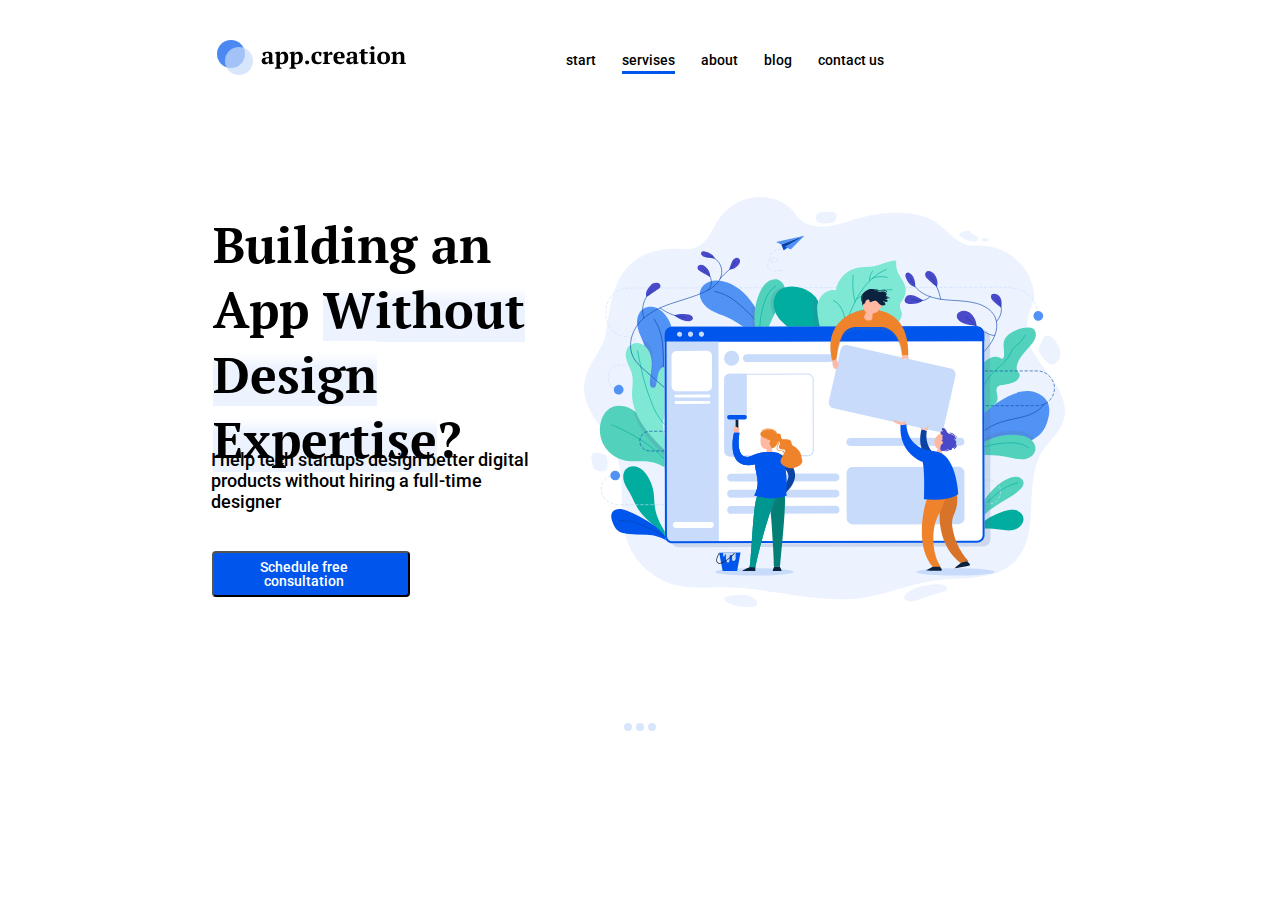
==== commit df1f9406: "78" ====
--- a/index.html
+++ b/index.html
@@ -22,8 +22,8 @@
             <a class="menu__item" href="#">blog</a>
             <a class="menu__item" href="#">contact us</a>
         </nav>
-       <div class="container"></div>
-       <div class="hamburger-menu">
+         <div class="container"></div>
+           <div class="hamburger-menu">
             <input id="menu__toggle" type="checkbox" />
             <label class="menu__btn" for="menu__toggle">
               <span></span>
--- a/fonts.css
+++ b/fonts.css
@@ -3,25 +3,5 @@
     src: url('fonts/ptserif-bold-webfont.woff') format('woff');
     font-weight: normal;
     font-style: normal;
-}
-
-@font-face {
-    font-family: 'pt_serifbold_italic';
-    src: url('ptserif-bolditalic-webfont.woff') format('woff');
-    font-weight: normal;
-    font-style: normal;
-}
-@font-face {
-    font-family: 'pt_serifitalic';
-    src: url('ptserif-italic-webfont.woff') format('woff');
-    font-weight: normal;
-    font-style: normal;
-
-}
-
-@font-face {
-    font-family: 'pt_serifregular';
-    src: url('ptserif-regular-webfont.woff') format('woff');
-    font-weight: normal;
-    font-style: normal;
+    
 }--- a/styles.css
+++ b/styles.css
@@ -1,11 +1,22 @@
-<<<<<<< HEAD
 body {
   margin: 0;
 }
-
-.container { 
+@media (max-width: 1920px) {
+ 
+  .menu__box {
+    display: none;
+  }
+  .container { 
+   display: none;
+} 
+/*скрываем чекбокс */ 
+#menu__toggle {
+  opacity: 0;
+}
+
+/* .container { 
 overflow: hidden; 
-}
+} */
 
 element.stules {
   width: 32px;
@@ -129,8 +140,13 @@
   background: center no-repeat url(img/group.svg);
 }
 
+}
+
 @media (max-width: 1366px) {
  
+  .container { 
+   display: none;
+} 
   .wrapper {
     margin: 0 auto;
     width: 85.5%;
@@ -749,6 +765,5 @@
       
       .points {
           display: none
-          
       }
   }
